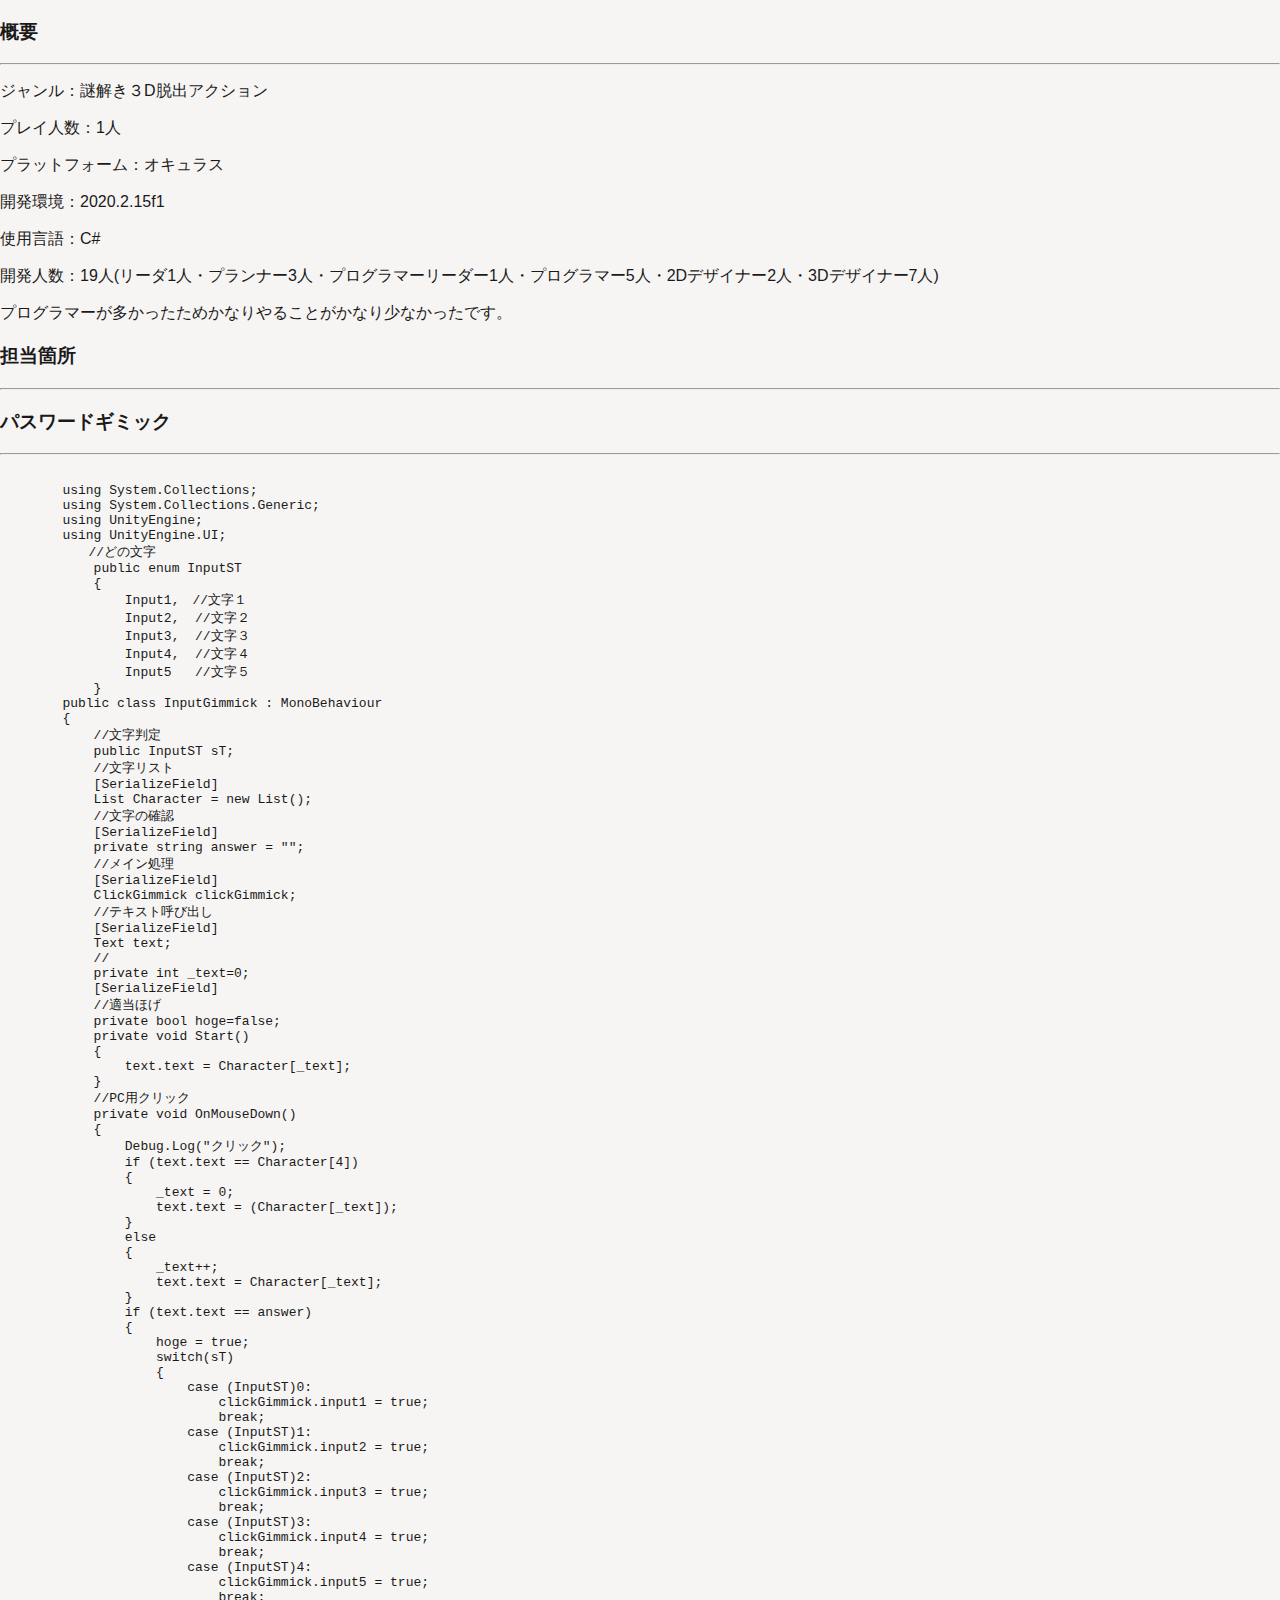
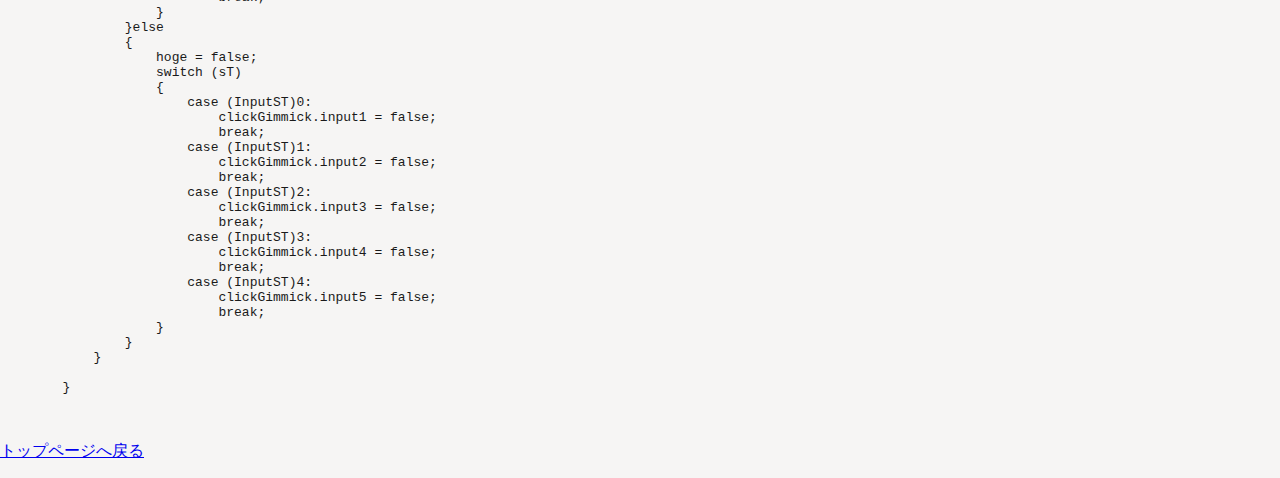
==== html/HouseOfCandy.html @ 4097cb43 "ポートフォリオ" ====
<!DOCTYPE html>
<html>
  <head>
    <meta charset="utf-8">
    <title>HouseofCandy</title>
    <link rel="stylesheet" href="../stylesheet.css"/>
    <link rel="stylesheet" href="https://tyobo.github.io/PortfolioSite/vs2015.min.css" />
    <script src="https://tyobo.github.io/PortfolioSite/highlight.min.js"></script>
    <script>hljs.highlightAll();</script>
  </head>
  <div>
      <h3>概要</h3>
      <hr class="subhr">
      <p>ジャンル：謎解き３D脱出アクション</p>
      <p>プレイ人数：1人</p>
      <p>プラットフォーム：オキュラス</p>
      <p>開発環境：2020.2.15f1</p>
      <p>使用言語：C#</p>
      <p>開発人数：19人(リーダ1人・プランナー3人・プログラマーリーダー1人・プログラマー5人・2Dデザイナー2人・3Dデザイナー7人)</p>
      <p>プログラマーが多かったためかなりやることがかなり少なかったです。</p>
      <h3>担当箇所</h3>
      <hr class="subhr">
      <h3> パスワードギミック</h3>
      <hr>
    <div>
      <pre class="code C#"><code>
        using System.Collections;
        using System.Collections.Generic;
        using UnityEngine;
        using UnityEngine.UI;
        　　//どの文字
            public enum InputST
            {
                Input1,　//文字１
                Input2,  //文字２
                Input3,  //文字３
                Input4,  //文字４
                Input5   //文字５
            }
        public class InputGimmick : MonoBehaviour
        {
            //文字判定
            public InputST sT;
            //文字リスト
            [SerializeField]
            List<string> Character = new List<string>();
            //文字の確認
            [SerializeField]
            private string answer = "";
            //メイン処理
            [SerializeField]
            ClickGimmick clickGimmick;
            //テキスト呼び出し
            [SerializeField]
            Text text;
            //
            private int _text=0;
            [SerializeField]
            //適当ほげ
            private bool hoge=false;
            private void Start()
            {
                text.text = Character[_text];
            }
            //PC用クリック
            private void OnMouseDown()
            {
                Debug.Log("クリック");
                if (text.text == Character[4])
                {
                    _text = 0;
                    text.text = (Character[_text]);
                }
                else
                {
                    _text++;
                    text.text = Character[_text];
                }
                if (text.text == answer)
                {
                    hoge = true;
                    switch(sT)
                    {
                        case (InputST)0:
                            clickGimmick.input1 = true;
                            break;
                        case (InputST)1:
                            clickGimmick.input2 = true;
                            break;
                        case (InputST)2:
                            clickGimmick.input3 = true;
                            break;
                        case (InputST)3:
                            clickGimmick.input4 = true;
                            break;
                        case (InputST)4:
                            clickGimmick.input5 = true;
                            break;
                    }
                }else
                {
                    hoge = false;
                    switch (sT)
                    {
                        case (InputST)0:
                            clickGimmick.input1 = false;
                            break;
                        case (InputST)1:
                            clickGimmick.input2 = false;
                            break;
                        case (InputST)2:
                            clickGimmick.input3 = false;
                            break;
                        case (InputST)3:
                            clickGimmick.input4 = false;
                            break;
                        case (InputST)4:
                            clickGimmick.input5 = false;
                            break;
                    }
                }
            }
                
        }
    </code>
    </pre>
    </div>
     <body>
    <p><a href="..\index.html">トップページへ戻る</a></p>
---- stylesheet.css ----
body {
  margin: 0;
  padding: 0;
  color: #1a1a1a;
  font-family: 'Noto Sans JP', sans-serif;
  background: #f6f5f4;
}
header {
  width: 100%;
  height: 100px;
  background: #224197;
  display: flex; /* flexboxを作る */
  align-items: center; /* 上下中央に揃える */
  justify-content: space-between; /* 両端に配置 */
  padding-left: 30px;
  padding-right: 30px;
  position:relative; 
  top: 0;
  box-sizing: border-box;
}
h1 a {
  color: #1a1a1a;
  font-size: 30px;
  text-decoration: none;
}
ul {
  list-style: none;
  display: flex;
}
ul li a {
  padding: 10px 15px;
  color: #1a1a1a;
  text-decoration: none;
  font-weight: bold;
}
ul li a:hover {
  text-decoration: underline;
}
.center{
  text-align:center;
  color: #1a1a1a;
  font-size: 30px;
  font-weight: bold;
  text-decoration: none;
}
.github{
  
  list-style: none;
  display: flex;
  text-decoration: none;
}

.fit-picture{
  text-align: center;
  width: 250px;
  height: 250px;
  object-fit:none; /* この一行を追加するだけ！ */
  object-position: 48% 48%;
   
}
.aboutname{
  text-align: center;
  font-family: 'Noto Sans JP', sans-serif;
  color: #1a1a1a;
  font-size: 30px;
  text-decoration: none;
}
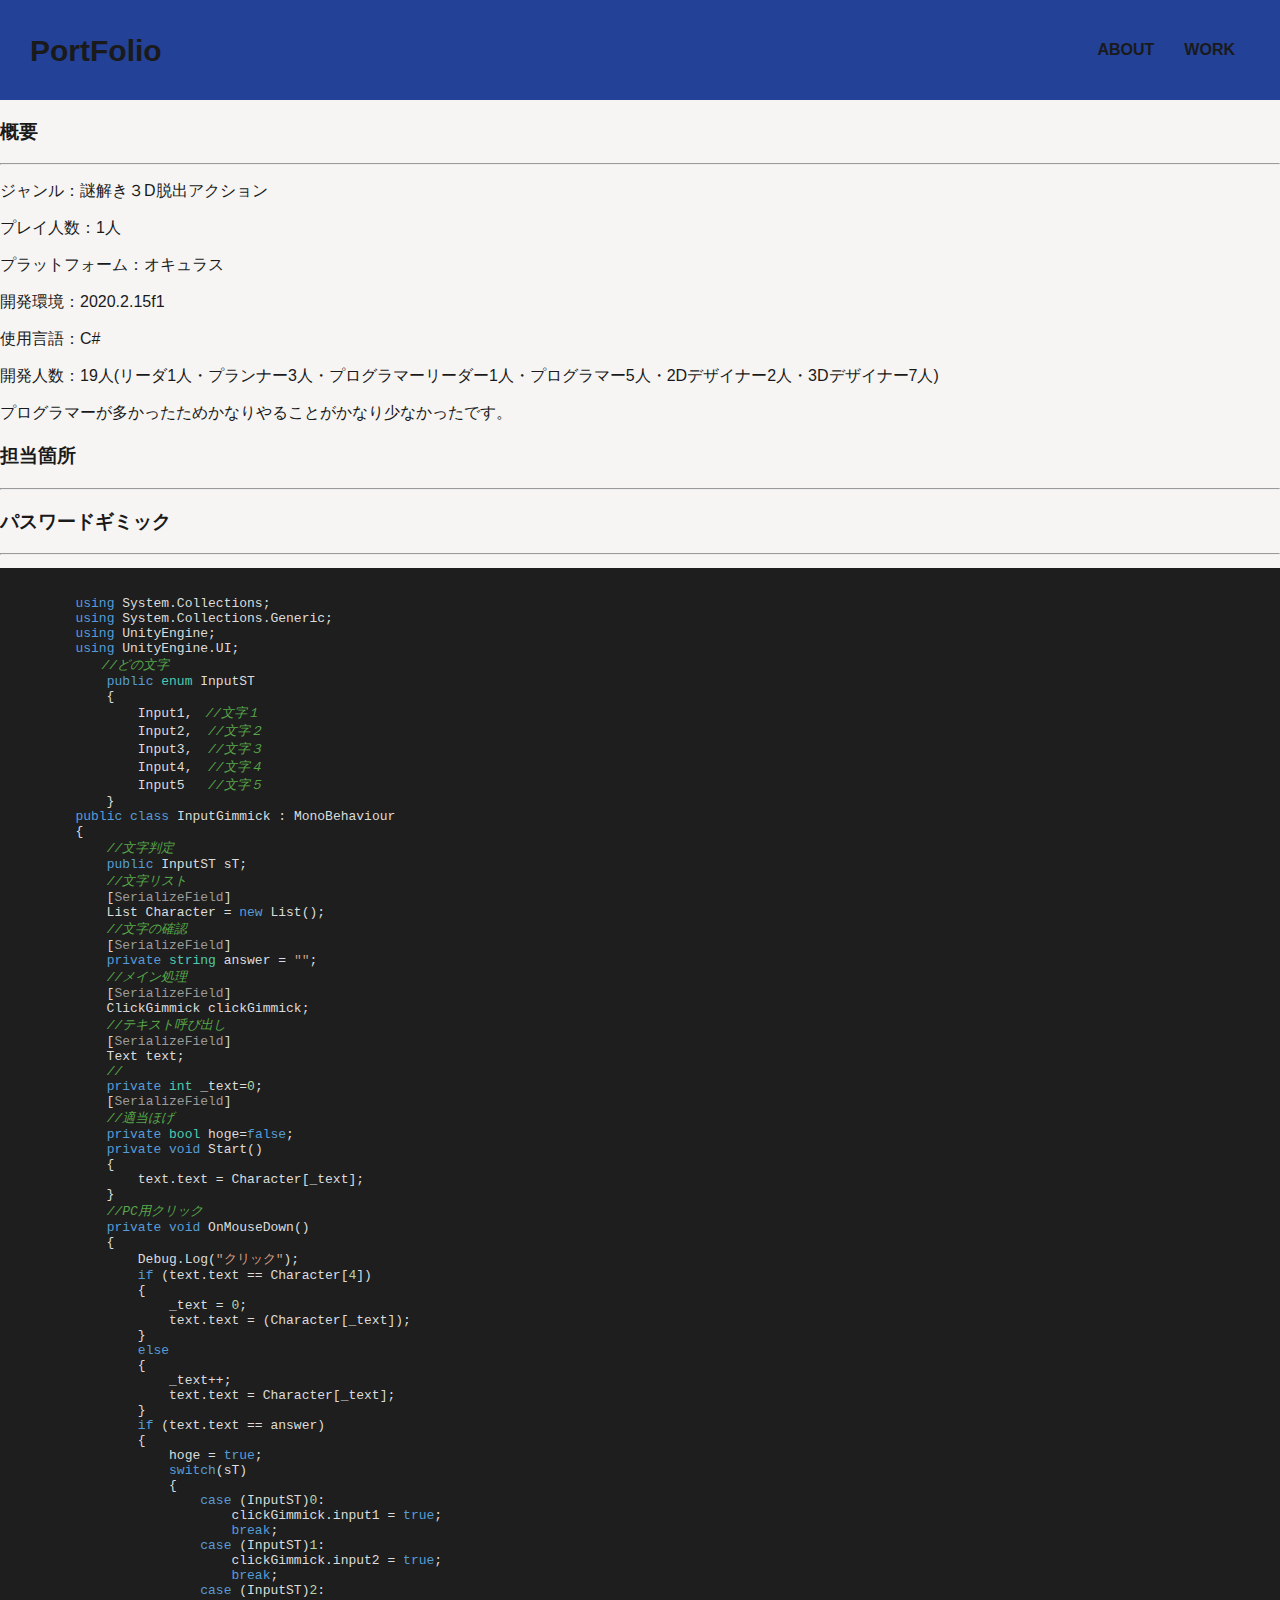
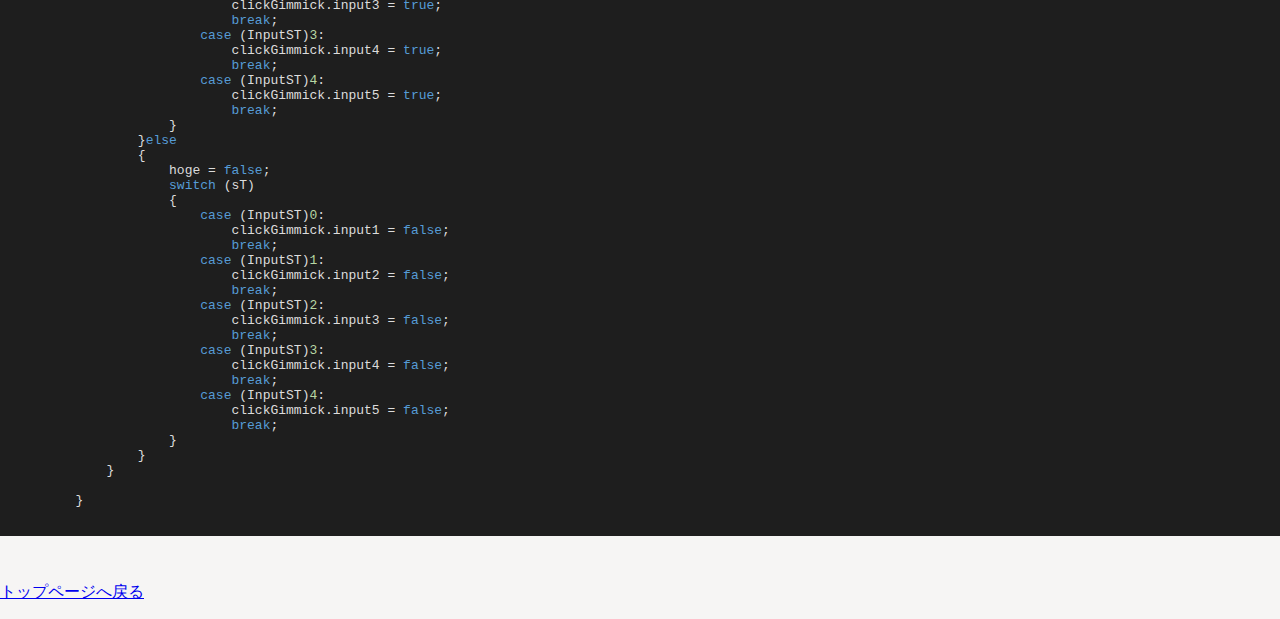
==== commit c235e6cc: "データ移行" ====
--- a/html/HouseOfCandy.html
+++ b/html/HouseOfCandy.html
@@ -4,9 +4,18 @@
     <meta charset="utf-8">
     <title>HouseofCandy</title>
     <link rel="stylesheet" href="../stylesheet.css"/>
-    <link rel="stylesheet" href="https://tyobo.github.io/PortfolioSite/vs2015.min.css" />
-    <script src="https://tyobo.github.io/PortfolioSite/highlight.min.js"></script>
+    <link rel="stylesheet" href="../css/scripts.css" />
+    <script src="../js/highlight.js"></script>
     <script>hljs.highlightAll();</script>
+    <header>
+        <h1><a href="../index.html">PortFolio</a></h1>
+        <nav>
+          <ul>
+              <li><a href="../index.html#area-1">ABOUT</a></li>
+              <li><a href="../index.html#area-2">WORK</a></li>
+          </ul>
+      </nav>
+  </header>
   </head>
   <div>
       <h3>概要</h3>
--- a/css/scripts.css
+++ b/css/scripts.css
@@ -0,0 +1 @@
+pre code.hljs{display:block;overflow-x:auto;padding:1em}code.hljs{padding:3px 5px}.hljs{background:#1e1e1e;color:#dcdcdc}.hljs-keyword,.hljs-literal,.hljs-name,.hljs-symbol{color:#569cd6}.hljs-link{color:#569cd6;text-decoration:underline}.hljs-built_in,.hljs-type{color:#4ec9b0}.hljs-class,.hljs-number{color:#b8d7a3}.hljs-meta .hljs-string,.hljs-string{color:#d69d85}.hljs-regexp,.hljs-template-tag{color:#9a5334}.hljs-formula,.hljs-function,.hljs-params,.hljs-subst,.hljs-title{color:#dcdcdc}.hljs-comment,.hljs-quote{color:#57a64a;font-style:italic}.hljs-doctag{color:#608b4e}.hljs-meta,.hljs-meta .hljs-keyword,.hljs-tag{color:#9b9b9b}.hljs-template-variable,.hljs-variable{color:#bd63c5}.hljs-attr,.hljs-attribute{color:#9cdcfe}.hljs-section{color:gold}.hljs-emphasis{font-style:italic}.hljs-strong{font-weight:700}.hljs-bullet,.hljs-selector-attr,.hljs-selector-class,.hljs-selector-id,.hljs-selector-pseudo,.hljs-selector-tag{color:#d7ba7d}.hljs-addition{background-color:#144212;display:inline-block;width:100%}.hljs-deletion{background-color:#600;display:inline-block;width:100%}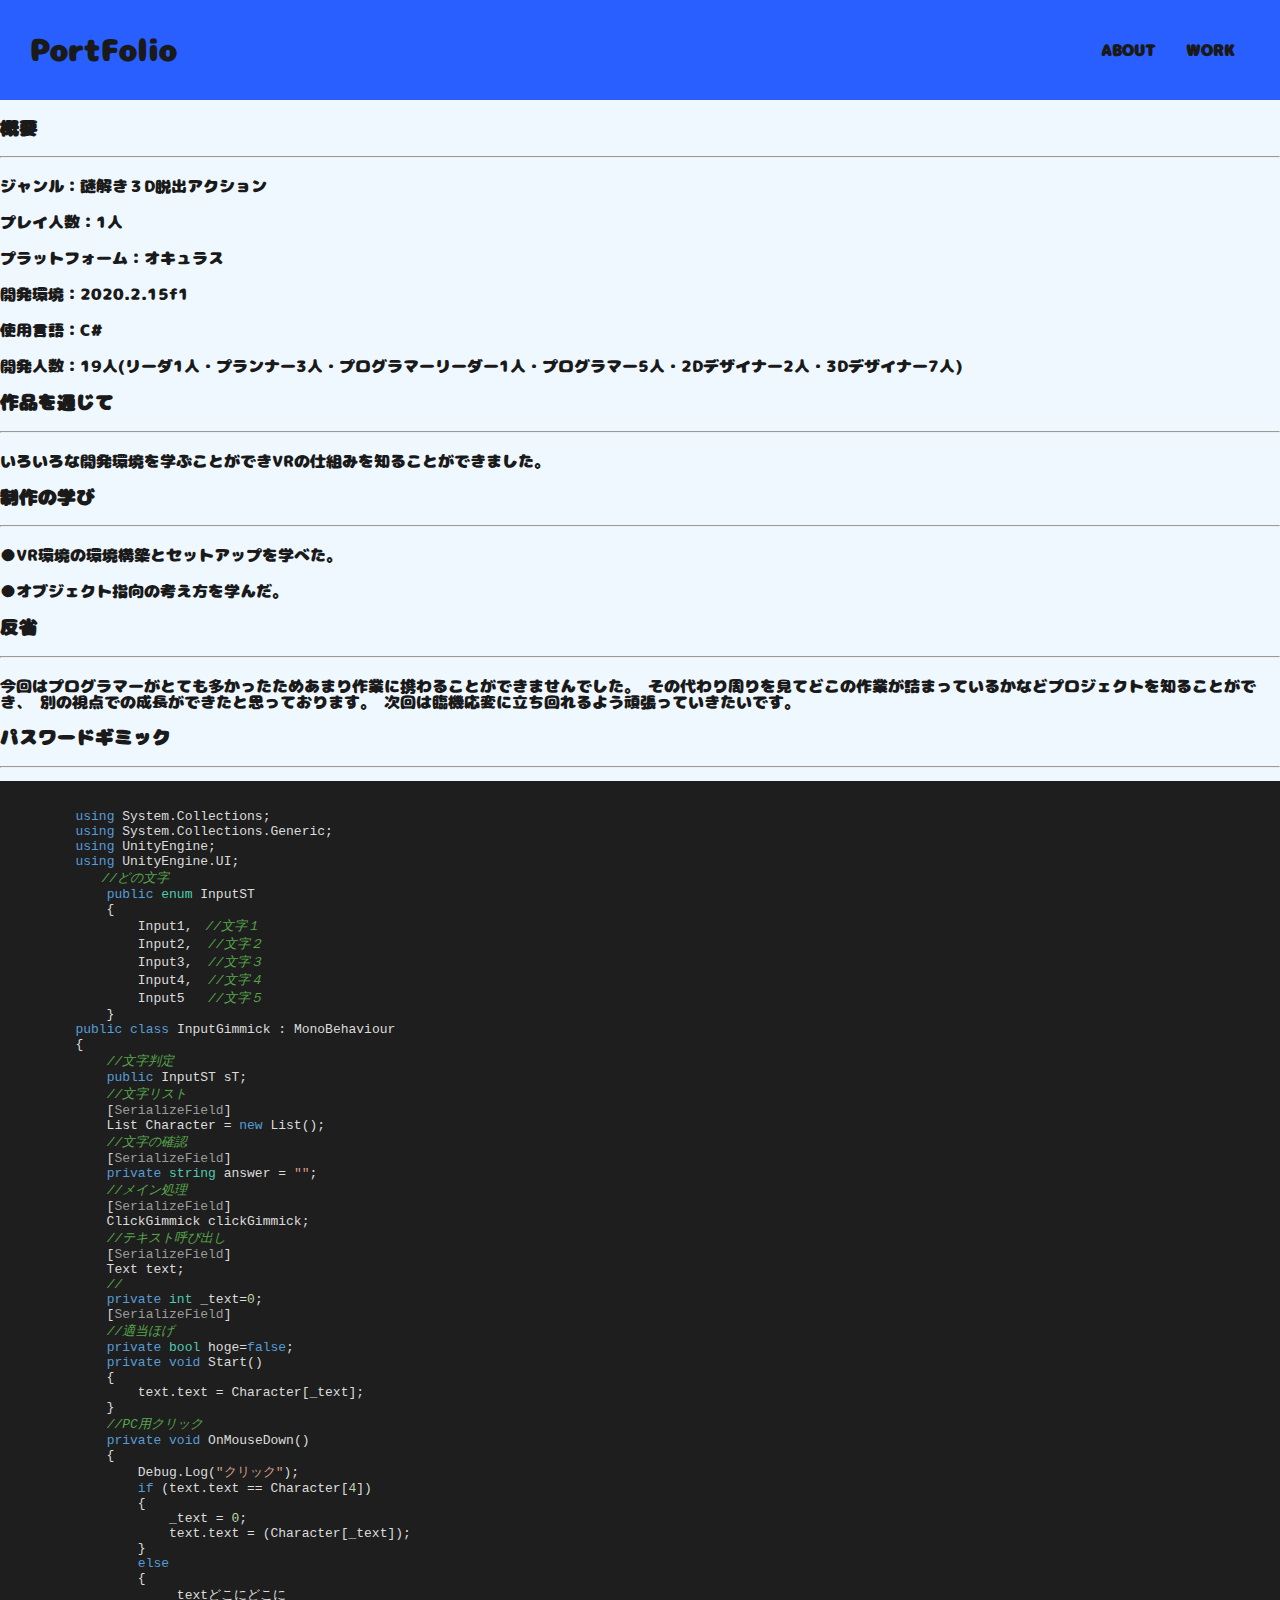
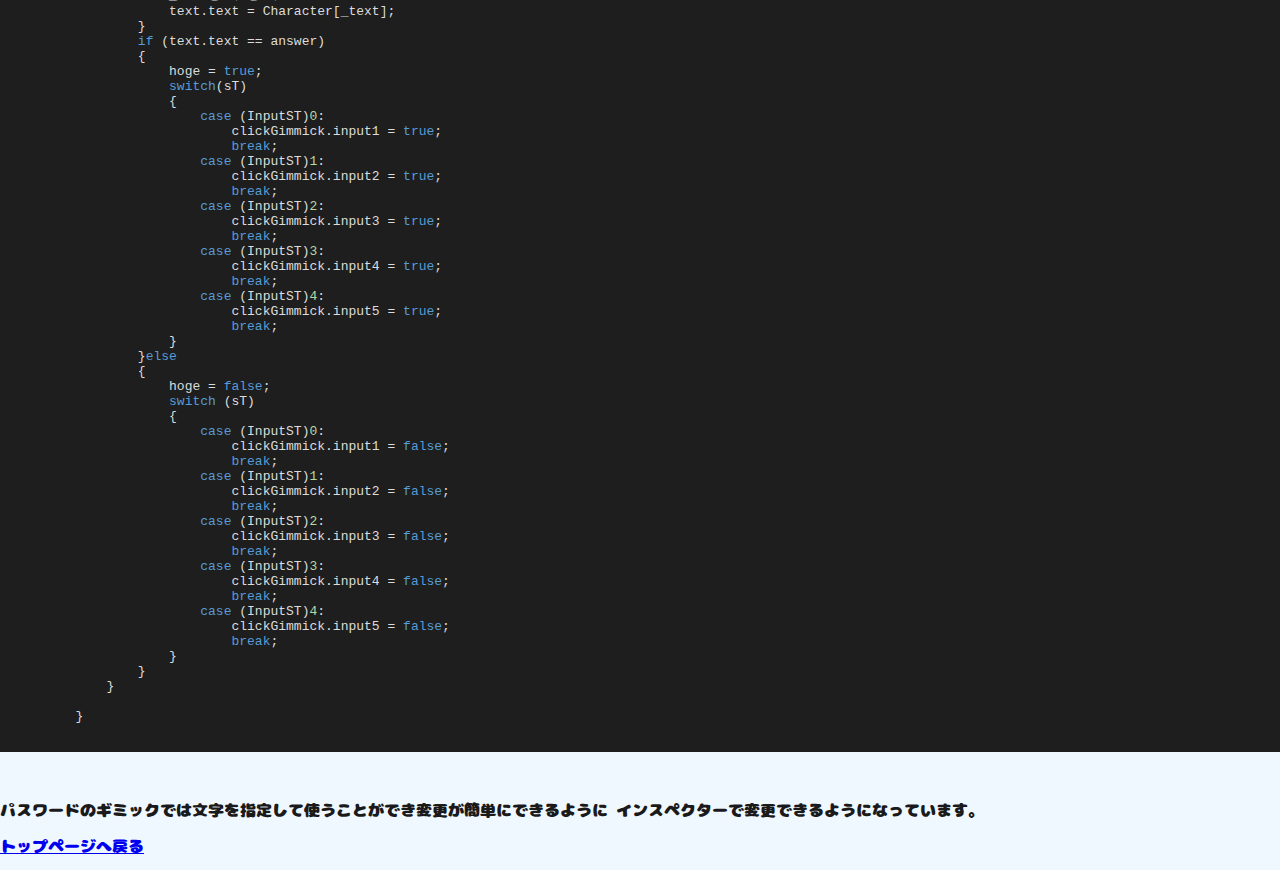
==== commit 67c58192: "コメント追加 演出追加" ====
--- a/html/HouseOfCandy.html
+++ b/html/HouseOfCandy.html
@@ -26,9 +26,21 @@
       <p>開発環境：2020.2.15f1</p>
       <p>使用言語：C#</p>
       <p>開発人数：19人(リーダ1人・プランナー3人・プログラマーリーダー1人・プログラマー5人・2Dデザイナー2人・3Dデザイナー7人)</p>
-      <p>プログラマーが多かったためかなりやることがかなり少なかったです。</p>
-      <h3>担当箇所</h3>
+      <h3>作品を通じて</h3>
       <hr class="subhr">
+      <p>いろいろな開発環境を学ぶことができVRの仕組みを知ることができました。</p>
+      <h3>制作の学び</h3>
+      <hr class="subhr">
+        <p>●VR環境の環境構築とセットアップを学べた。</p>
+        <p>●オブジェクト指向の考え方を学んだ。</p>
+      <h3>反省</h3>
+      <hr class="subhr">
+      <p>今回はプログラマーがとても多かったためあまり作業に携わることができませんでした。
+        その代わり周りを見てどこの作業が詰まっているかなどプロジェクトを知ることができ、
+        別の視点での成長ができたと思っております。
+        次回は臨機応変に立ち回れるよう頑張っていきたいです。
+      </p>
+
       <h3> パスワードギミック</h3>
       <hr>
     <div>
@@ -82,7 +94,7 @@
                 }
                 else
                 {
-                    _text++;
+                    _textどこにどこに
                     text.text = Character[_text];
                 }
                 if (text.text == answer)
@@ -133,6 +145,10 @@
         }
     </code>
     </pre>
+    <p>
+        パスワードのギミックでは文字を指定して使うことができ変更が簡単にできるように
+        インスペクターで変更できるようになっています。
+    </p>
     </div>
      <body>
     <p><a href="..\index.html">トップページへ戻る</a></p>--- a/stylesheet.css
+++ b/stylesheet.css
@@ -1,15 +1,169 @@
+@charset "utf-8";
+
+/*========= ローディング画面のためのCSS ===============*/
+#splash {
+  position: fixed;
+  width: 100%;
+  height: 100%;
+  background: #333;
+  z-index: 9999999;
+  text-align:center;
+  color:#fff;
+}
+
+#splash-logo {
+  font-size: 50pt;
+  position: absolute;
+  top: 50%;
+  left: 50%;
+  transform: translate(-50%, -50%);
+}
+
+
+
+/*========= 画面遷移のためのCSS ===============*/
+
+/*画面遷移アニメーション*/
+.splashbg{
+    display: none;
+}
+
+/*bodyにappearクラスがついたら出現*/
+body.appear .splashbg{
+    display: block;
+    content: "";
+    position:fixed;
+  z-index: 999;
+    width: 100%;
+    height: 100vh;
+    top: 0;
+  left: 0;
+    transform: scaleY(0);
+    background-color: #333;/*伸びる背景色の設定*/
+  animation-name:PageAnime;
+  animation-duration:1.2s;
+  animation-timing-function:ease-in-out;
+  animation-fill-mode:forwards;
+
+}
+
+@keyframes PageAnime{
+  0% {
+    transform-origin:bottom;
+    transform:scaleY(0);
+  }
+  50% {
+    transform-origin:bottom;
+    transform:scaleY(1);
+  }
+  50.001% {
+    transform-origin:top;
+  }
+  100% {
+    transform-origin:top;
+    transform:scaleY(0);
+  }
+}
+
+/*画面遷移の後現れるコンテンツ設定*/
+
+#container{
+  opacity: 0;/*はじめは透過0に*/
+}
+
+/*bodyにappearクラスがついたら出現*/
+body.appear #container{
+  animation-name:PageAnimeAppear;
+  animation-duration:1s;
+  animation-delay: 0.8s;
+  animation-fill-mode:forwards;
+  opacity: 0;
+}
+
+@keyframes PageAnimeAppear{
+  0% {
+  opacity: 0;
+  }
+  100% {
+  opacity: 1;
+}
+}
+
+/*========= レイアウトのためのCSS ===============*/
+
+h1{
+  font-size:1.2rem;
+}
+
+h2{
+  font-size:1.2rem;
+  text-align: center;
+  margin: 0 0 30px 0;
+}
+
+p{
+  margin-top:20px;  
+}
+
+small{
+  color:#fff;
+  display: block;
+  text-align: center;
+}
+
+#header{
+  background:#333;
+  color:#fff;
+  text-align: center;
+  padding: 20px;
+}
+
+section{
+  padding:100px 30px;
+}
+
+section:nth-child(2n){
+  background:#fffdf8; 
+}
+
+#footer{
+  background:#333;
+  padding:20px;
+}
+
+/*============================================= 画面遷移以上　============================*/
+@font-face {
+  font-family: 'nikumaru';
+  src: url(./Font/nikumaru.woff)format('woff');
+}
+.font1 {
+  font-family: nikumaru;
+  }
 body {
   margin: 0;
   padding: 0;
   color: #1a1a1a;
-  font-family: 'Noto Sans JP', sans-serif;
-  background: #f6f5f4;
+  /*font-family: 'Noto Sans JP', sans-serif;*/
+  font-family:'nikumaru';
+  background: hsla(30, 10%, 96%, 0);
+  background-color: aliceblue;
 }
 header {
+
+  /*width: 100%; 
+  height: 100px; 
+  border-radius: 0rem; 
+  background: radial-gradient(77.73% 77.73% at 98.52% 96.25%, #F98BDA 0%, rgba(128, 76, 239, 0.29) 50.52%, rgba(91, 216, 216, 0) 100%),
+   radial-gradient(141.73% 105.23% at 50% -7.16%, #E1F8FF 0%, rgba(160, 198, 255, 0) 50.73%, rgba(162, 147, 255, 0) 100%), 
+   radial-gradient(112.27% 48.54% at 1.59% 50%, rgba(255, 130, 227, 0.5) 0%, rgba(255, 123, 234, 0.095) 53.91%, rgba(254, 216, 255, 0) 100%), 
+   linear-gradient(153.07deg, #8177F3 6.37%, rgba(255, 230, 166, 0) 83.82%); 
+  background-blend-mode: color-dodge, darken, luminosity, color, overlay, saturation; 
+  filter: blur(0px);*/
+  font-family:'nikumaru';
   width: 100%;
   height: 100px;
-  background: #224197;
-  display: flex; /* flexboxを作る */
+  background: #295fff;
+  display: flex;/* flexboxを作る */
   align-items: center; /* 上下中央に揃える */
   justify-content: space-between; /* 両端に配置 */
   padding-left: 30px;
@@ -18,6 +172,10 @@
   top: 0;
   box-sizing: border-box;
 }
+.skill {
+  display:flex;
+  justify-content: space-around;
+  }
 h1 a {
   color: #1a1a1a;
   font-size: 30px;
@@ -65,4 +223,13 @@
   font-size: 30px;
   text-decoration: none;
 }
-
+summary {
+  cursor: pointer;
+  transition: 0.2s; /* 変化を滑らかに */
+}
+/* ホバー時のスタイル */
+summary:hover {
+  cursor: pointer; /* カーソルを指マークに */
+  background-color: #EFEFEF;
+}
+
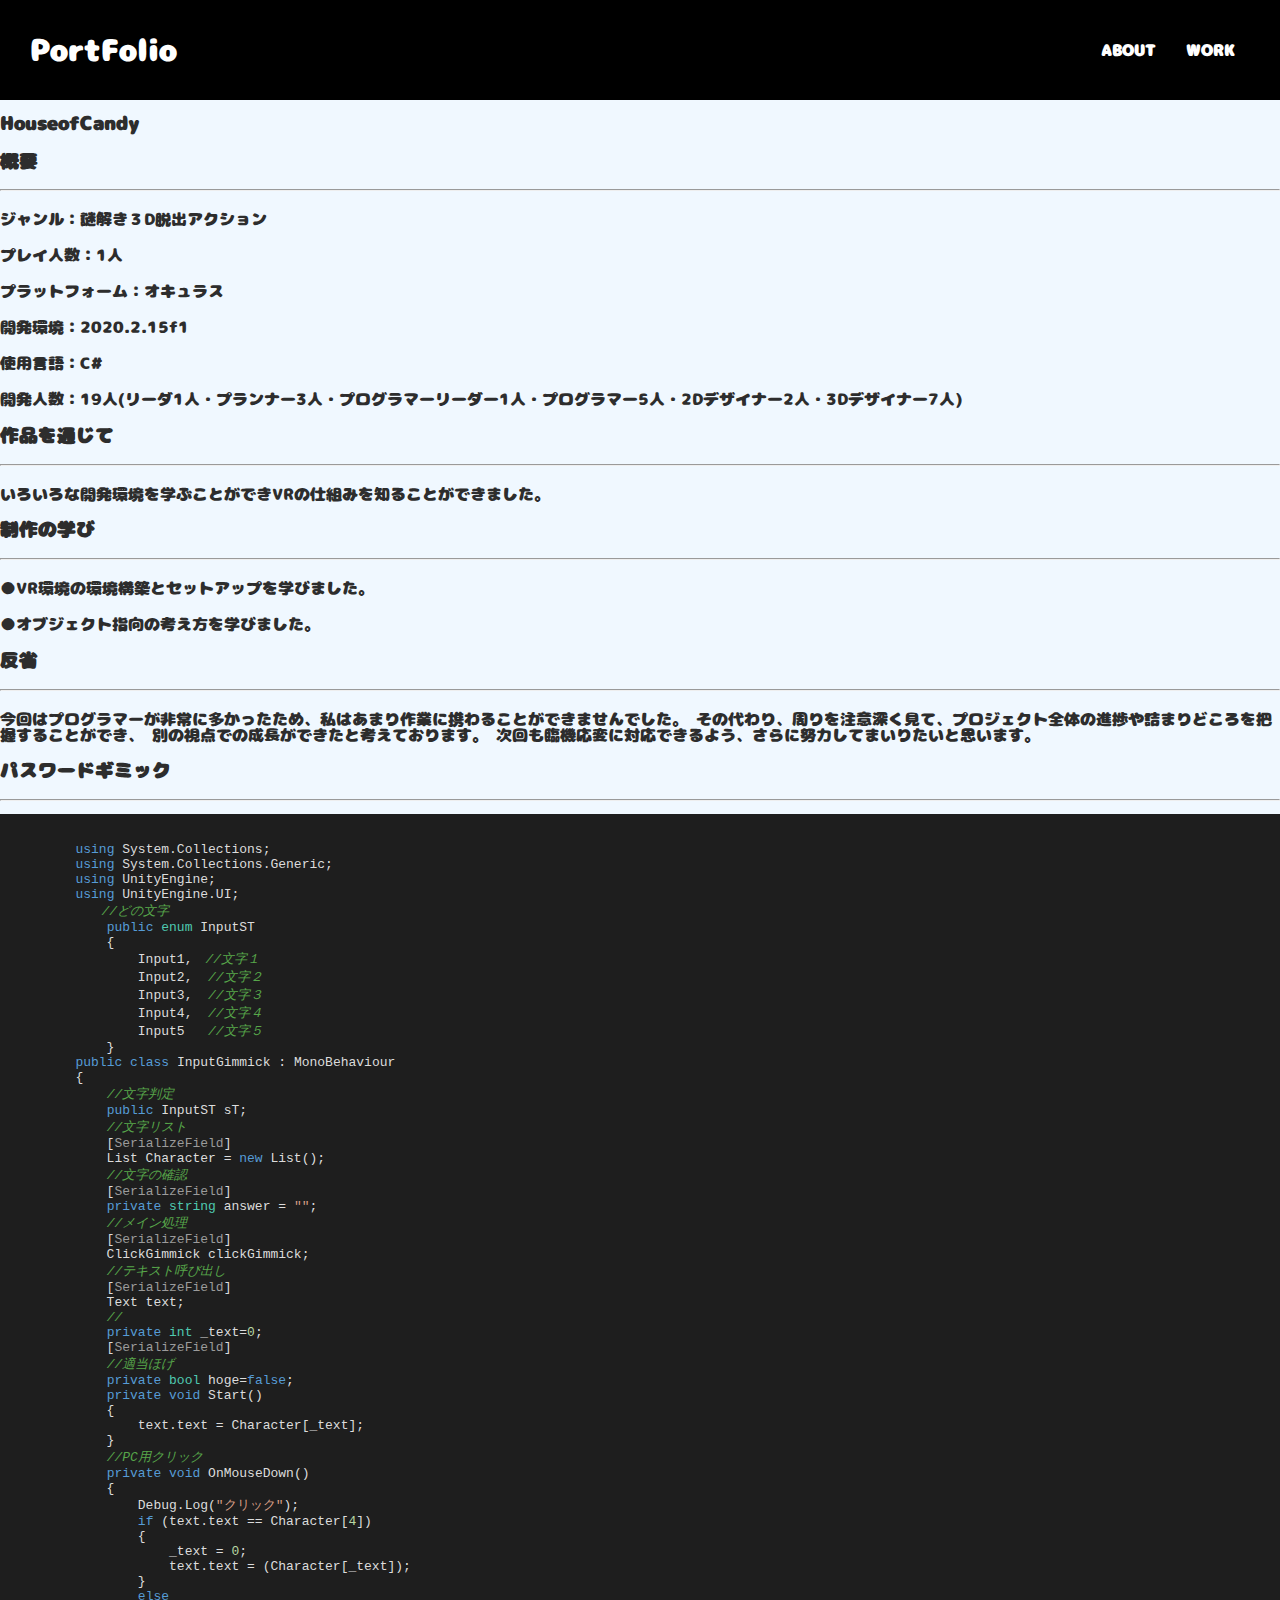
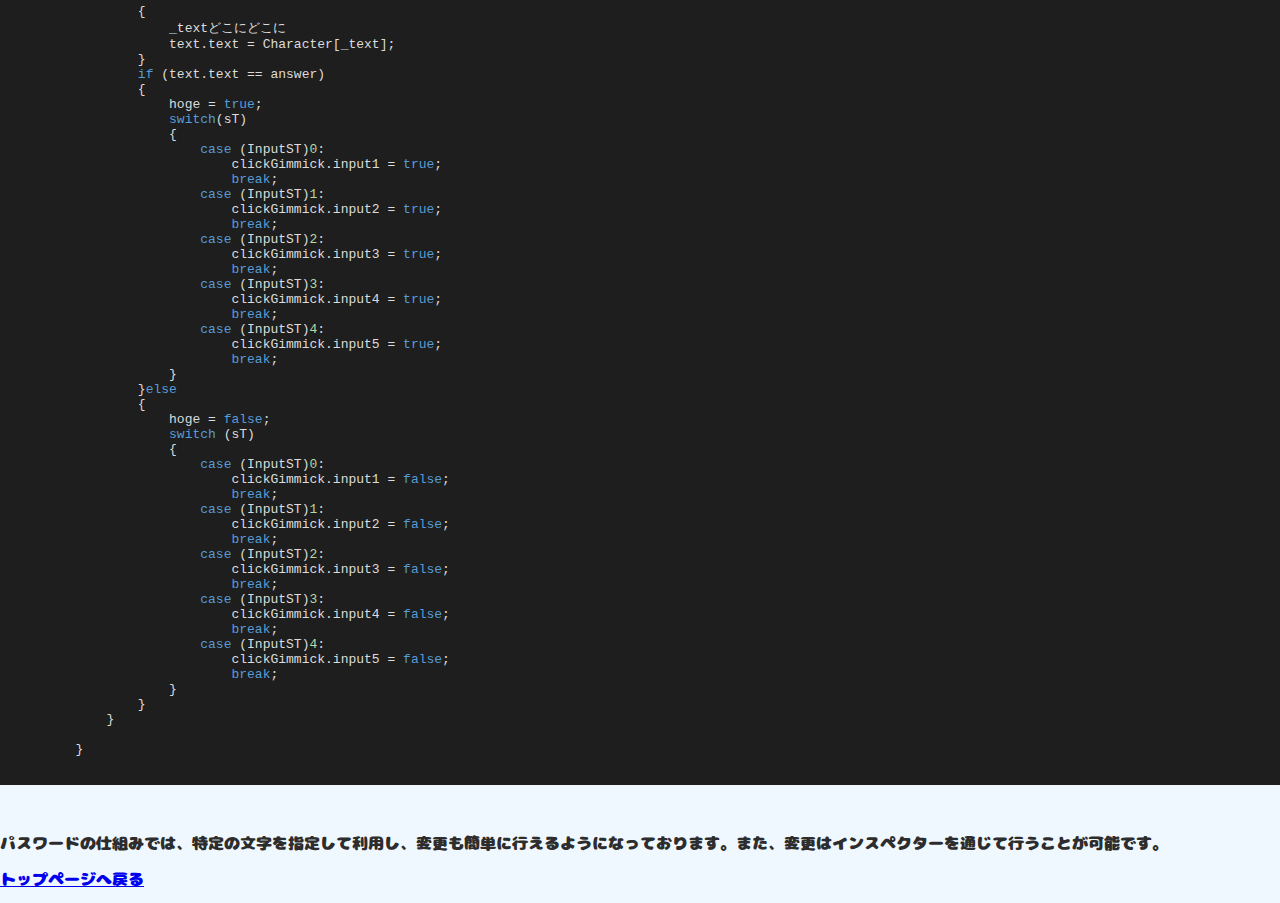
==== commit 8759f845: "文字などの修正" ====
--- a/html/HouseOfCandy.html
+++ b/html/HouseOfCandy.html
@@ -18,6 +18,7 @@
   </header>
   </head>
   <div>
+      <h1>HouseofCandy</h1>
       <h3>概要</h3>
       <hr class="subhr">
       <p>ジャンル：謎解き３D脱出アクション</p>
@@ -31,16 +32,15 @@
       <p>いろいろな開発環境を学ぶことができVRの仕組みを知ることができました。</p>
       <h3>制作の学び</h3>
       <hr class="subhr">
-        <p>●VR環境の環境構築とセットアップを学べた。</p>
-        <p>●オブジェクト指向の考え方を学んだ。</p>
+        <p>●VR環境の環境構築とセットアップを学びました。</p>
+        <p>●オブジェクト指向の考え方を学びました。</p>
       <h3>反省</h3>
       <hr class="subhr">
-      <p>今回はプログラマーがとても多かったためあまり作業に携わることができませんでした。
-        その代わり周りを見てどこの作業が詰まっているかなどプロジェクトを知ることができ、
-        別の視点での成長ができたと思っております。
-        次回は臨機応変に立ち回れるよう頑張っていきたいです。
+      <p>今回はプログラマーが非常に多かったため、私はあまり作業に携わることができませんでした。
+        その代わり、周りを注意深く見て、プロジェクト全体の進捗や詰まりどころを把握することができ、
+        別の視点での成長ができたと考えております。
+        次回も臨機応変に対応できるよう、さらに努力してまいりたいと思います。
       </p>
-
       <h3> パスワードギミック</h3>
       <hr>
     <div>
@@ -146,8 +146,7 @@
     </code>
     </pre>
     <p>
-        パスワードのギミックでは文字を指定して使うことができ変更が簡単にできるように
-        インスペクターで変更できるようになっています。
+        パスワードの仕組みでは、特定の文字を指定して利用し、変更も簡単に行えるようになっております。また、変更はインスペクターを通じて行うことが可能です。
     </p>
     </div>
      <body>
--- a/stylesheet.css
+++ b/stylesheet.css
@@ -142,7 +142,7 @@
 body {
   margin: 0;
   padding: 0;
-  color: #1a1a1a;
+  color: #2d2d2d;
   /*font-family: 'Noto Sans JP', sans-serif;*/
   font-family:'nikumaru';
   background: hsla(30, 10%, 96%, 0);
@@ -162,7 +162,7 @@
   font-family:'nikumaru';
   width: 100%;
   height: 100px;
-  background: #295fff;
+  background: #000000;
   display: flex;/* flexboxを作る */
   align-items: center; /* 上下中央に揃える */
   justify-content: space-between; /* 両端に配置 */
@@ -172,12 +172,18 @@
   top: 0;
   box-sizing: border-box;
 }
+details >summary {
+font:
+    50px "Open Sans",
+    Calibri,
+    sans-serif;
+}
 .skill {
   display:flex;
   justify-content: space-around;
   }
 h1 a {
-  color: #1a1a1a;
+  color: #ffffff;
   font-size: 30px;
   text-decoration: none;
 }
@@ -187,7 +193,7 @@
 }
 ul li a {
   padding: 10px 15px;
-  color: #1a1a1a;
+  color: #ffffff;
   text-decoration: none;
   font-weight: bold;
 }
